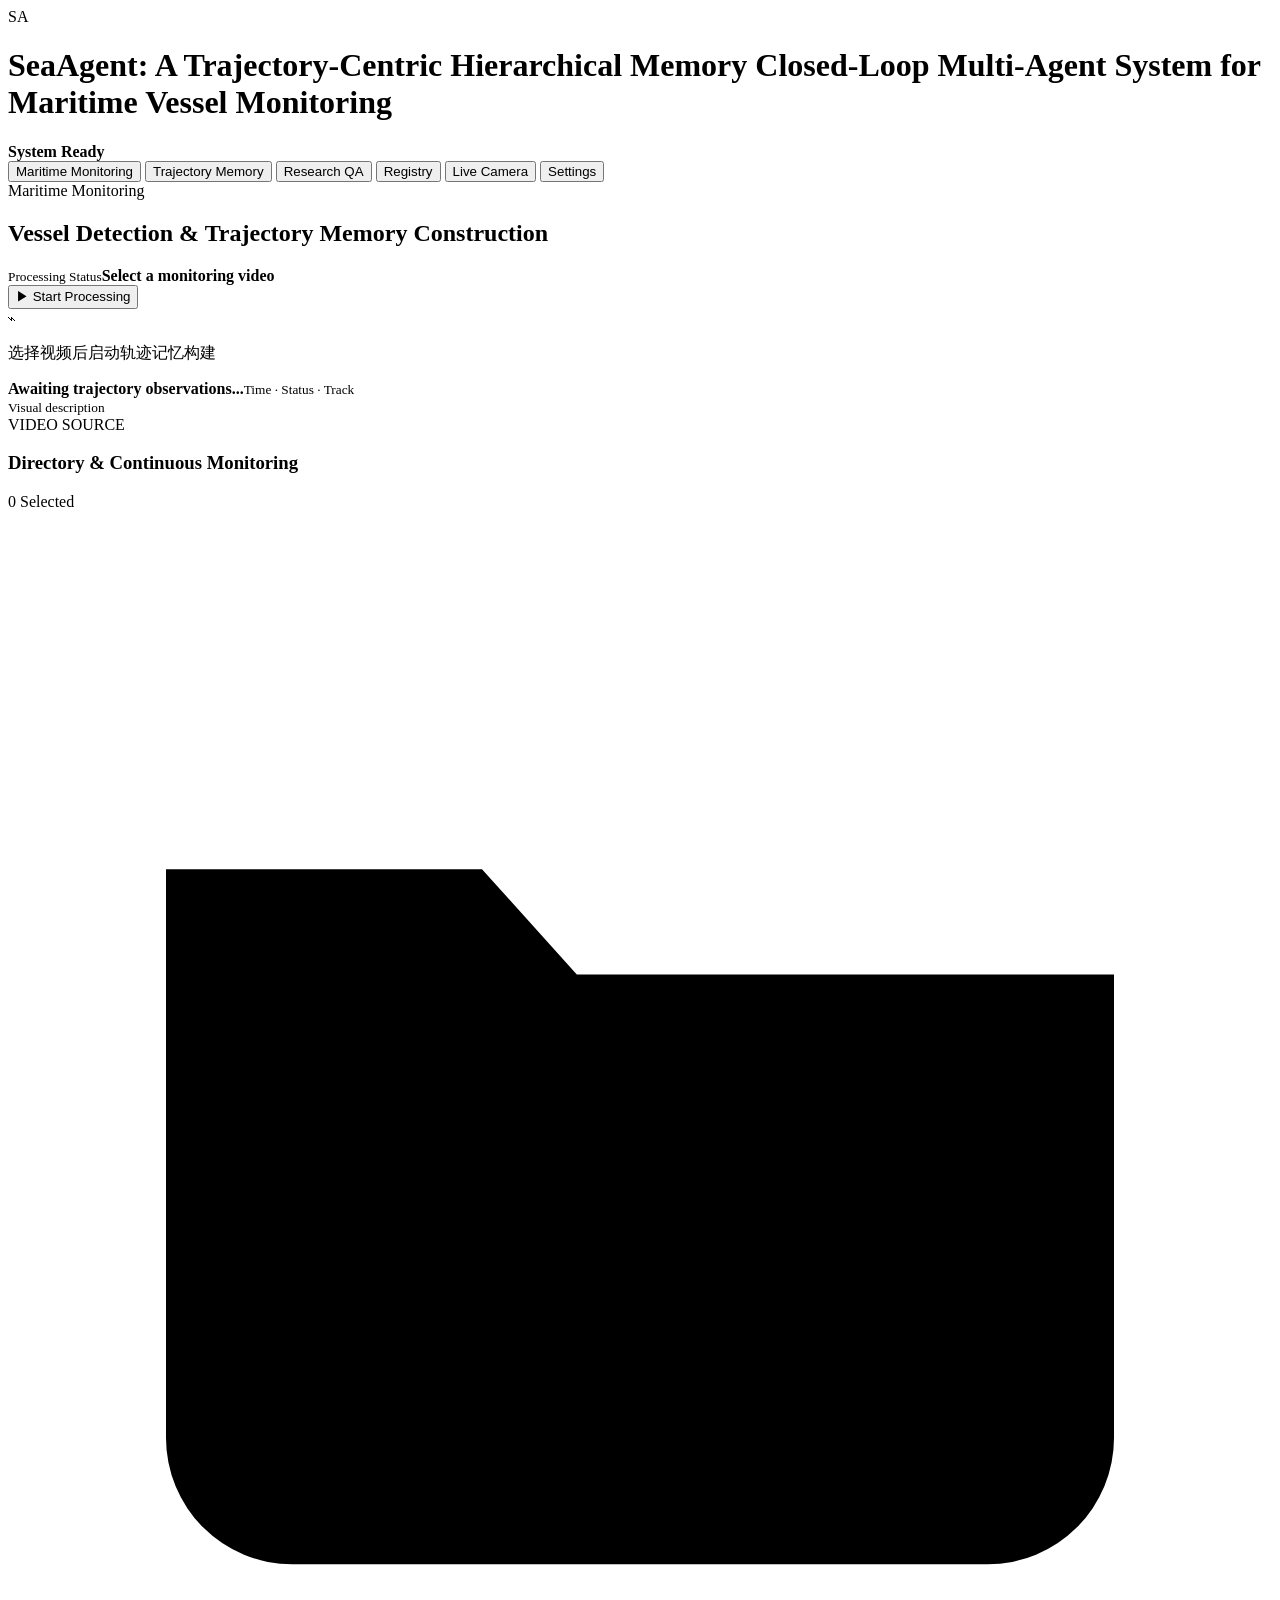
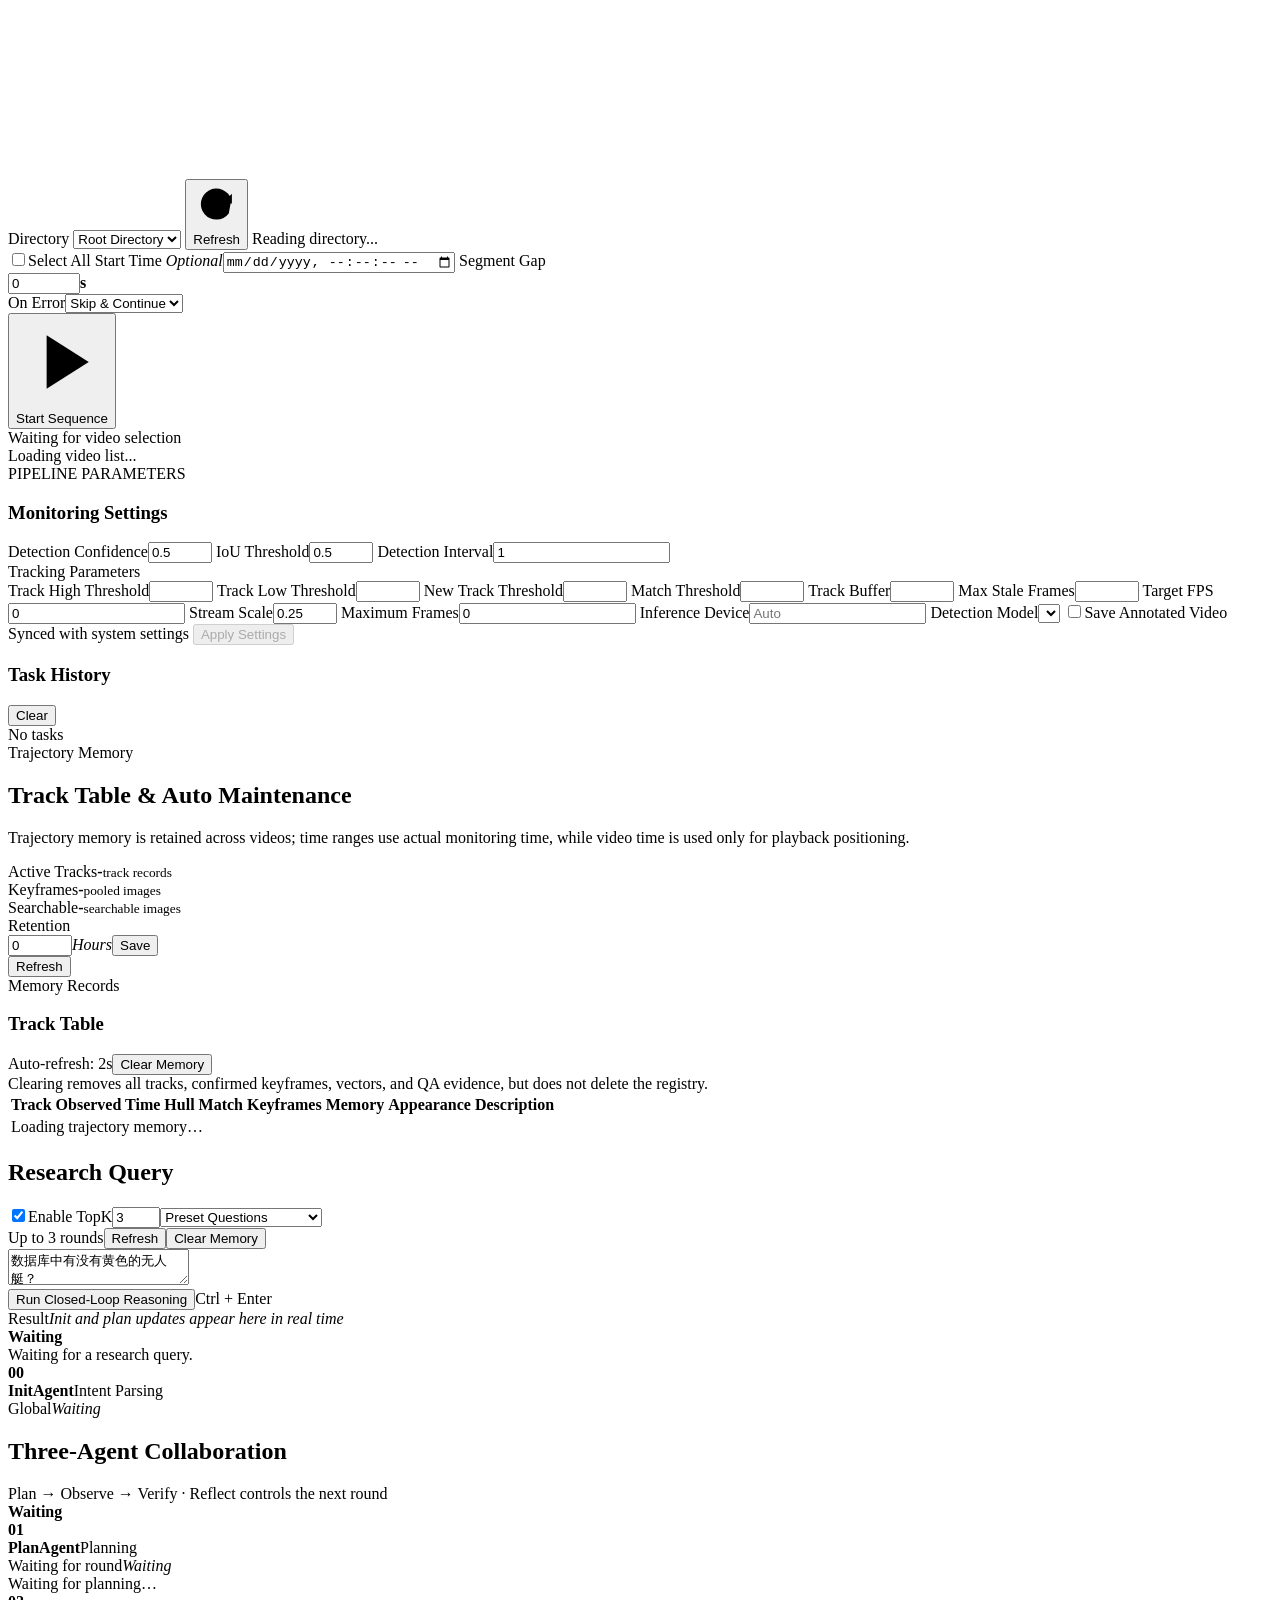
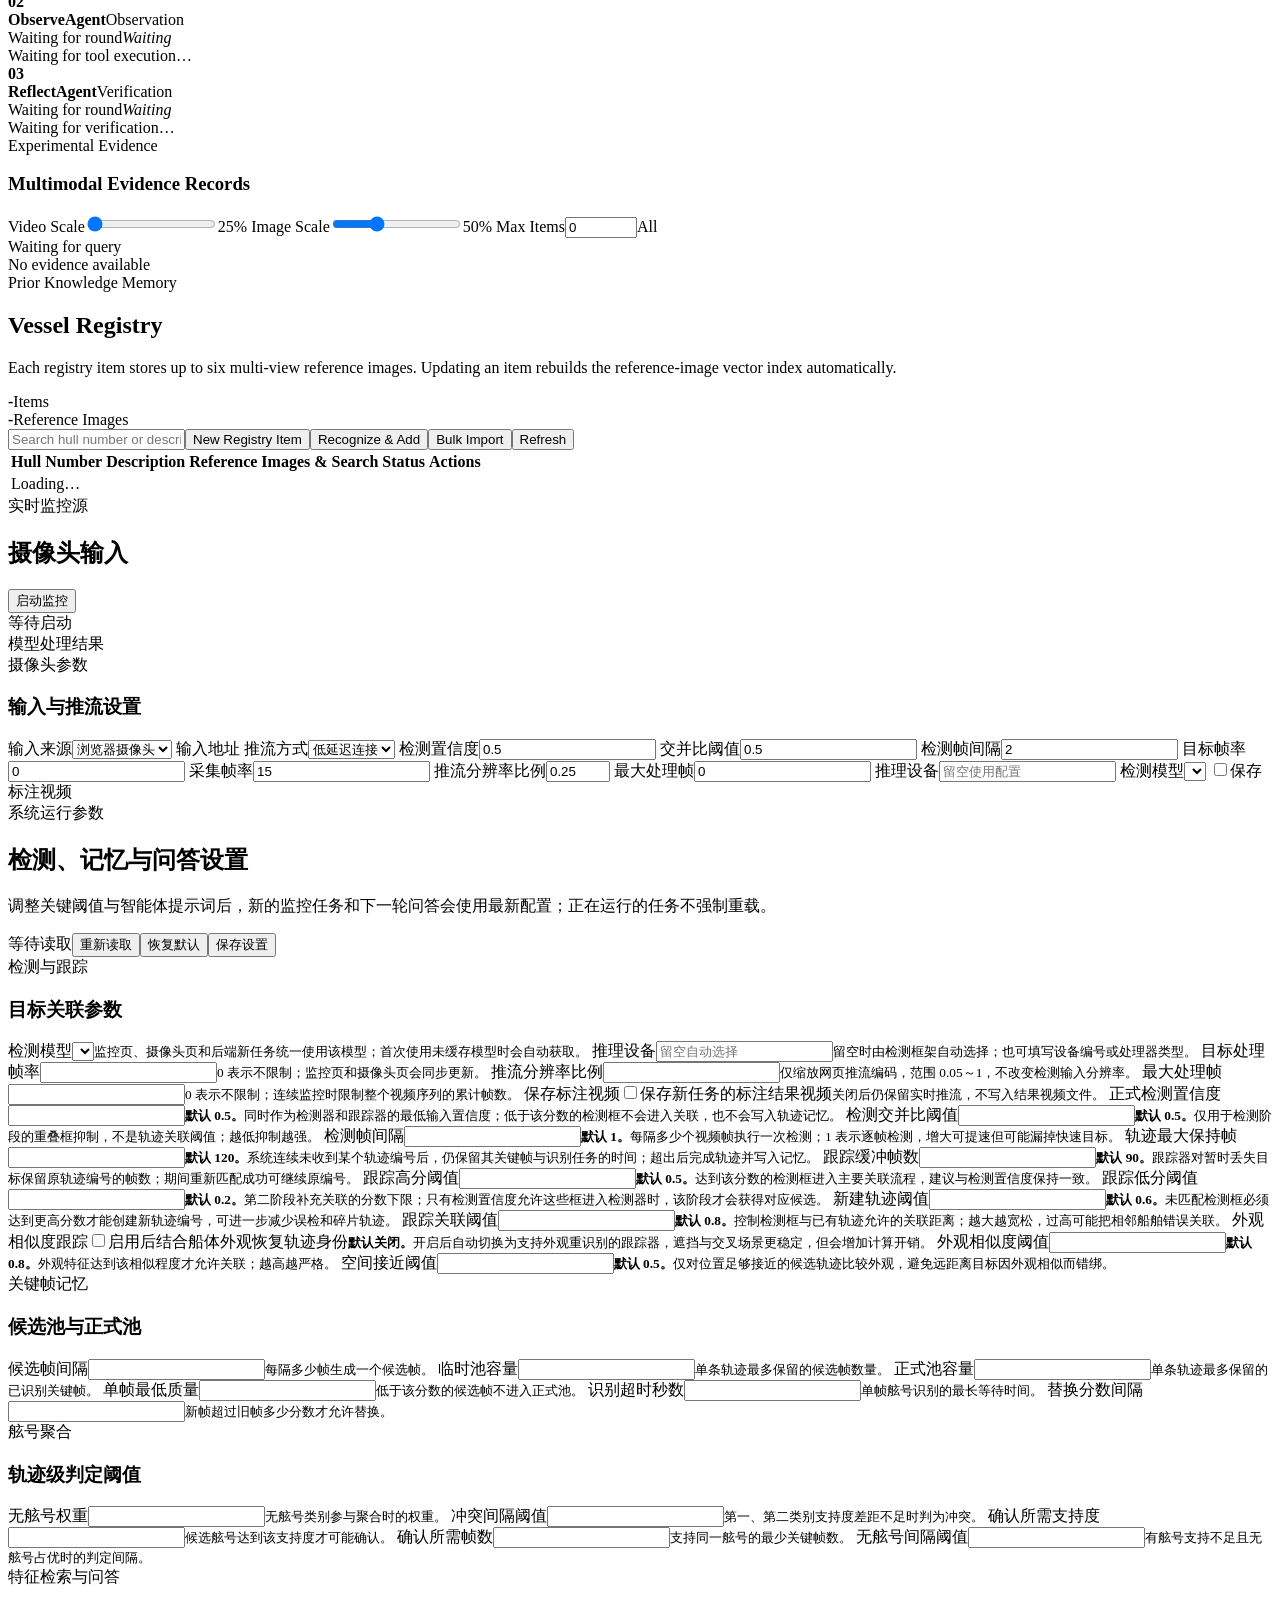
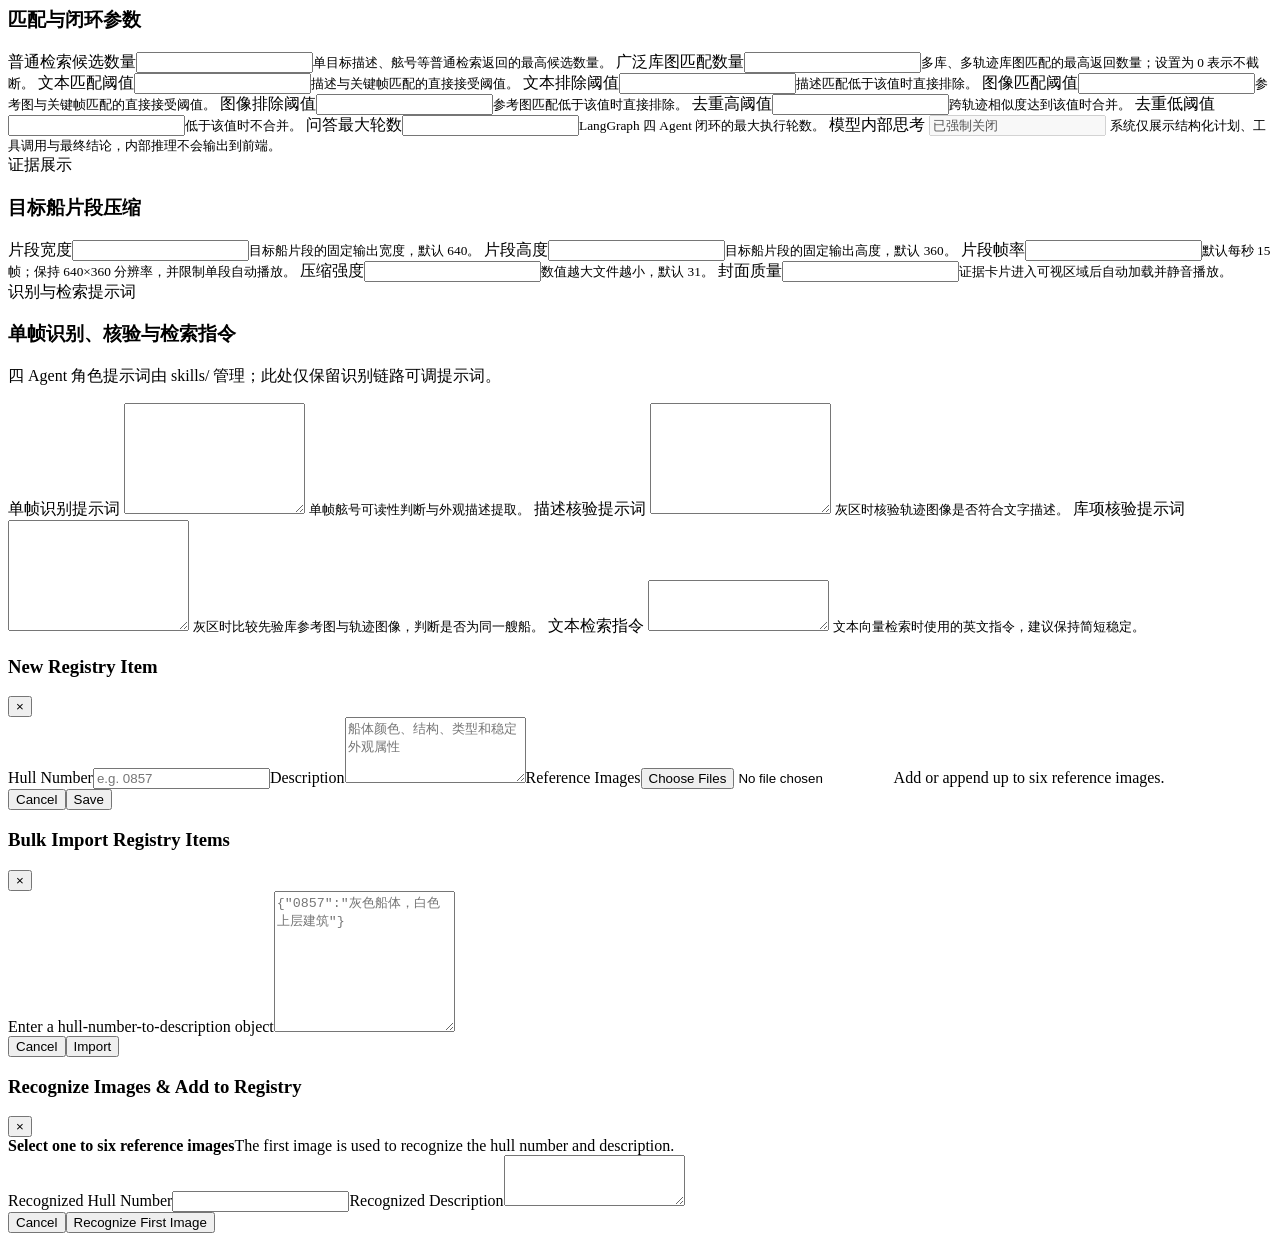
==== web/templates/index.html @ c43802dc "chore: 清除旧版本残留（第二批：前端旧字段与已删后端概念） web/static/js/agent.js - 删 planStepId 读取（后端早已不再产出该字段，恒为空，实际一直靠工具名匹配" ====
<!DOCTYPE html>
<html lang="zh-CN">
<head>
<meta charset="UTF-8">
<meta name="viewport" content="width=device-width,initial-scale=1.0">
<title>SeaAgent: A Trajectory-Centric Hierarchical Memory Closed-Loop Multi-Agent System for Maritime Vessel Monitoring</title>
<link rel="stylesheet" href="/static/css/style.css?v=29">
<link rel="stylesheet" href="/static/css/academic.css?v=36">
</head>
<body class="academic-theme">
<header class="app-header">
  <div class="brand-mark" aria-hidden="true"><span>SA</span></div>
  <div class="header-copy"><h1>SeaAgent: A Trajectory-Centric Hierarchical Memory Closed-Loop Multi-Agent System for Maritime Vessel Monitoring</h1></div>
  <div class="system-badge"><span></span><strong>System Ready</strong></div>
</header>
<nav class="tab-nav" aria-label="System navigation">
  <button class="tab-btn active" data-tab="monitoring" onclick="switchTab('monitoring')">Maritime Monitoring</button>
  <button class="tab-btn" data-tab="memory" onclick="switchTab('memory')">Trajectory Memory</button>
  <button class="tab-btn" data-tab="agent-qa" onclick="switchTab('agent-qa')">Research QA</button>
  <button class="tab-btn" data-tab="database" onclick="switchTab('database')">Registry</button>
  <button class="tab-btn" data-tab="camera-demo" onclick="switchTab('camera-demo')">Live Camera</button>
  <button class="tab-btn" data-tab="settings" onclick="switchTab('settings')">Settings</button>
</nav>
<main class="page-shell">
<section class="tab-content active" id="tab-monitoring">
  <div class="monitor-workspace">
    <div class="monitor-column">
      <section class="panel monitor-panel" id="pipelineControl">
        <div class="monitor-control-bar">
          <div class="monitor-control-title"><span class="eyebrow">Maritime Monitoring</span><h2>Vessel Detection &amp; Trajectory Memory Construction</h2></div>
          <div class="status-line monitor-processing-status" id="pipelineStatus"><span class="status-dot idle"></span><div><small>Processing Status</small><strong id="pipelineStatusText">Select a monitoring video</strong></div></div>
          <div class="panel-actions monitor-control-actions">
            <button class="btn primary" id="btnStartPipeline" onclick="startVideoPipeline()">▶ Start Processing</button>
            <button class="btn danger" id="btnStopPipeline" onclick="stopVideoPipeline()" style="display:none">■ Stop Processing</button>
          </div>
        </div>
        <div class="result-area">
          <div id="resultPlaceholder" class="video-placeholder"><div class="radar-icon">⌁</div><p>选择视频后启动轨迹记忆构建</p></div>
          <aside class="active-track-monitor" id="activeTrackMonitor" aria-label="实时轨迹字幕流">
            <div id="activeTrackMonitorRows" class="active-track-monitor-rows" role="log" aria-live="polite" aria-relevant="additions text"><div class="active-track-monitor-empty"><strong>Awaiting trajectory observations...</strong><small>Time · Status · Track<br>Visual description</small></div></div>
          </aside>
        </div>
        <div class="pipeline-log-box" id="pipelineLogBox" style="display:none">
          <div class="pool-status-grid">
            <section class="pool-status-panel candidate-pool-panel">
              <div class="log-head"><div><strong>Candidate Pool</strong><span>Temporary observations</span></div><em>Up to 40 rows</em></div>
              <div class="pool-table-head"><span>Track ID</span><span>Hull Number</span><span>Description</span></div>
              <div id="candidatePoolRows" class="pool-table-body"><div class="pool-empty">Waiting for candidate frames</div></div>
            </section>
            <section class="pool-status-panel keyframe-pool-panel">
              <div class="log-head"><div><strong>Keyframe Pool</strong><span>Confirmed memory frames</span></div><em>Up to 40 rows</em></div>
              <div class="pool-table-head"><span>Track ID</span><span>Hull Number</span><span>Description</span></div>
              <div id="keyframePoolRows" class="pool-table-body"><div class="pool-empty">Waiting for confirmed keyframes</div></div>
            </section>
          </div>
        </div>
      </section>
      <div class="control-grid">
        <section class="panel compact-panel video-source-panel">
          <div class="panel-head source-panel-head">
            <div><span class="eyebrow">VIDEO SOURCE</span><h3>Directory &amp; Continuous Monitoring</h3></div>
            <span id="continuousSelectedCount" class="source-selection-count">0 Selected</span>
          </div>
          <div class="video-source-console">
            <div class="source-directory-row">
              <span class="source-icon" aria-hidden="true"><svg viewBox="0 0 24 24"><path d="M3 6.8h6l1.8 2H21v8.8A2.4 2.4 0 0 1 18.6 20H5.4A2.4 2.4 0 0 1 3 17.6V6.8Z"/><path d="M3 9h18"/></svg></span>
              <label class="video-directory-picker"><span>Directory</span>
                <select id="videoDirectorySelect" onchange="changeVideoDirectory(this.value)"><option value="">Root Directory</option></select>
              </label>
              <button class="icon-text-button" type="button" onclick="loadVideoList()" title="Refresh video directory">
                <svg viewBox="0 0 24 24" aria-hidden="true"><path d="M20 6v5h-5"/><path d="M18.4 16.2A8 8 0 1 1 19.7 9"/></svg><span>Refresh</span>
              </button>
              <span id="videoDirectorySummary" class="video-directory-summary">Reading directory...</span>
            </div>
            <div class="continuous-monitor-toolbar">
              <label class="continuous-select-all"><input id="continuousSelectAll" type="checkbox" onchange="toggleAllContinuousVideos(this.checked)"><span>Select All</span></label>
              <label class="source-control-field"><span>Start Time <em>Optional</em></span><input id="continuousStartTime" type="datetime-local" step="1"></label>
              <label class="source-control-field compact"><span>Segment Gap</span><div class="field-with-unit"><input id="continuousGapSeconds" type="number" value="0" min="0" max="86400" step="1"><b>s</b></div></label>
              <label class="source-control-field"><span>On Error</span><select id="continuousFailurePolicy"><option value="skip">Skip &amp; Continue</option><option value="stop">Stop Sequence</option></select></label>
              <div class="continuous-monitor-actions">
                <button class="btn secondary sequence-action-button" id="btnStartContinuous" onclick="startContinuousMonitoring()"><svg viewBox="0 0 24 24" aria-hidden="true"><path d="m8 5 11 7-11 7V5Z"/></svg><span>Start Sequence</span></button>
                <button class="btn danger sequence-action-button" id="btnStopContinuous" onclick="stopContinuousMonitoring()" style="display:none"><svg viewBox="0 0 24 24" aria-hidden="true"><rect x="6" y="6" width="12" height="12" rx="1"/></svg><span>Stop Sequence</span></button>
              </div>
            </div>
            <div class="continuous-monitor-status"><span class="status-pulse" aria-hidden="true"></span><span id="continuousProgress">Waiting for video selection</span></div>
          </div>
          <div class="video-list" id="videoList"><div class="empty-msg">Loading video list...</div></div>
        </section>
        <section class="panel compact-panel monitoring-settings-panel">
          <div class="panel-head"><div><span class="eyebrow">PIPELINE PARAMETERS</span><h3>Monitoring Settings</h3></div></div>
          <div class="param-grid monitoring-param-grid">
            <label title="Minimum confidence passed to both detection and tracking"><span>Detection Confidence</span><input id="optConf" type="number" value="0.5" min="0.01" max="1" step="0.01"></label>
            <label title="Overlap threshold used by detection-stage suppression"><span>IoU Threshold</span><input id="optIou" type="number" value="0.5" min="0.01" max="1" step="0.01"></label>
            <label title="Run detection once every N processed frames"><span>Detection Interval</span><input id="optDetectEvery" type="number" value="1" min="1"></label>
            <div class="monitoring-param-divider"><span>Tracking Parameters</span><i></i></div>
            <label title="Threshold for the first association stage"><span>Track High Threshold</span><input id="optTrackHigh" type="number" min="0" max="1" step="0.05"></label>
            <label title="Lower bound for the second association stage"><span>Track Low Threshold</span><input id="optTrackLow" type="number" min="0" max="1" step="0.05"></label>
            <label title="Minimum confidence required to create a new track"><span>New Track Threshold</span><input id="optNewTrack" type="number" min="0" max="1" step="0.05"></label>
            <label title="Maximum distance allowed when matching a detection to an existing track"><span>Match Threshold</span><input id="optMatchThresh" type="number" min="0.01" max="1" step="0.01"></label>
            <label title="Frames for which the tracker keeps a lost track alive"><span>Track Buffer</span><input id="optTrackBuffer" type="number" min="1" max="1000" step="1"></label>
            <label title="Frames before a missing track is finalized in memory"><span>Max Stale Frames</span><input id="optMaxStale" type="number" min="1" max="1000" step="1"></label>
            <label><span>Target FPS</span><input id="optTargetFps" type="number" value="0" min="0"></label>
            <label title="Only scales the encoded stream; detection keeps the original input"><span>Stream Scale</span><input id="optPipeScale" type="number" value="0.25" min="0.05" max="1" step="0.05"></label>
            <label><span>Maximum Frames</span><input id="optMaxFrames" type="number" value="0" min="0"></label>
            <label><span>Inference Device</span><input id="optDevice" type="text" placeholder="Auto"></label>
            <label><span>Detection Model</span><select id="optYoloModel" size="1" aria-label="Detection model"></select></label>
            <label class="check-line monitoring-save-toggle"><input id="optSaveVideo" type="checkbox"><span>Save Annotated Video</span></label>
          </div>
          <div class="monitor-settings-footer">
            <span id="monitoringSettingsStatus" class="monitor-settings-status"><i></i>Synced with system settings</span>
            <button class="btn primary apply-monitor-settings" id="applyMonitoringSettingsButton" onclick="saveMonitoringSettings()" disabled>Apply Settings</button>
          </div>
          <div class="history-head"><h3>Task History</h3><button class="text-btn" onclick="clearTaskHistory()">Clear</button></div>
          <div class="task-history" id="taskHistory"><div class="empty-msg">No tasks</div></div>
        </section>
      </div>
    </div>
  </div>
</section>
<section class="tab-content" id="tab-memory">
  <div class="memory-workspace">
    <header class="memory-command-bar">
      <div class="memory-command-title">
        <span class="eyebrow">Trajectory Memory</span>
        <h2>Track Table &amp; Auto Maintenance</h2>
      </div>
      <p class="memory-command-note" title="Trajectory memory is retained across videos; time ranges use actual monitoring time, while video time is used only for playback positioning.">Trajectory memory is retained across videos; time ranges use actual monitoring time, while video time is used only for playback positioning.</p>
      <div class="memory-inline-stats" aria-label="Trajectory memory summary">
        <article class="memory-stat-card"><span>Active Tracks</span><strong id="memoryTrackCount">-</strong><small>track records</small></article>
        <article class="memory-stat-card"><span>Keyframes</span><strong id="memoryKeyframeCount">-</strong><small>pooled images</small></article>
        <article class="memory-stat-card"><span>Searchable</span><strong id="memoryEmbeddedCount">-</strong><small>searchable images</small></article>
      </div>
      <section class="memory-retention-control" title="Tracks are removed after the configured idle period; enter 0 to retain them indefinitely.">
        <span>Retention</span>
        <div class="memory-setting-row"><label><input id="memoryRetentionHours" type="number" value="0" min="0" max="24" step="0.1" aria-label="Memory retention hours"><em>Hours</em></label><button class="btn primary btn-sm" onclick="saveMemorySettings()">Save</button></div>
      </section>
      <button class="btn ghost btn-sm memory-refresh-button" onclick="loadTrackMemory()">Refresh</button>
    </header>
    <section class="panel memory-table-panel">
      <div class="panel-head memory-table-head">
        <div class="memory-table-title"><span class="eyebrow">Memory Records</span><h3>Track Table</h3></div>
        <div class="memory-table-actions"><span id="memoryRefreshState">Auto-refresh: 2s</span><button class="btn danger btn-sm" onclick="clearAllMemory()">Clear Memory</button></div>
      </div>
      <div class="memory-warning">Clearing removes all tracks, confirmed keyframes, vectors, and QA evidence, but does not delete the registry.</div>
      <div class="table-wrap memory-table-wrap">
        <table class="memory-table">
          <colgroup><col class="memory-col-track"><col class="memory-col-time"><col class="memory-col-hull"><col class="memory-col-match"><col class="memory-col-frames"><col class="memory-col-state"><col class="memory-col-description"></colgroup>
          <thead><tr><th>Track</th><th>Observed Time</th><th>Hull</th><th>Match</th><th>Keyframes</th><th>Memory</th><th>Appearance Description</th></tr></thead>
          <tbody id="trackMemoryTable"><tr><td colspan="7" class="empty-msg">Loading trajectory memory…</td></tr></tbody>
        </table>
      </div>
    </section>
  </div>
</section>
<section class="tab-content" id="tab-agent-qa">
  <div class="agent-workspace">
    <div class="agent-query-grid">
      <section class="panel agent-query-panel">
        <div class="panel-head agent-query-head">
          <div class="agent-query-mainline"><h2>Research Query</h2><label class="agent-topk-control"><input id="agentTopKEnabled" type="checkbox" checked><span>Enable TopK</span><input id="agentTopKValue" type="number" min="1" max="20" value="3" aria-label="TopK result limit"></label><select class="agent-preset-select" aria-label="Preset questions" onchange="if(this.value){useQuestion(this.value);this.selectedIndex=0;}"><option value="">Preset Questions</option><option value="舷号 0857 有没有在视频中出现？">Hull Number Query</option><option value="数据库中有没有黄色的无人艇？">Registry Query</option><option value="找一下15:30到15:40有哪些未在库船出现在视野中？">Out-of-Registry Vessels</option><option value="查找一下15:30到15:40有哪些在库船出现？">In-Registry Vessels</option><option value="从15:30到15:40一共出现多少艘船？">Vessel Count</option><option value="监控中什么时间出现过一艘黄色无人艇？">Appearance Query</option></select></div>
          <div class="panel-actions agent-query-actions"><span class="round-limit" id="agentRoundLimit">Up to 3 rounds</span><button class="btn ghost btn-sm" id="agentMemoryRefreshButton" onclick="loadAgentMemorySummary(true)">Refresh</button><button class="btn danger btn-sm" id="agentMemoryClearButton" onclick="clearAgentMemory()">Clear Memory</button></div>
        </div>
        <div class="question-box agent-question-box">
          <textarea id="agentQuestion" rows="2" placeholder="例如：数据库中有没有黄色的无人艇？">数据库中有没有黄色的无人艇？</textarea>
          <div class="question-actions agent-question-submit"><button class="btn primary" id="btnAskAgent" onclick="askAgent()">Run Closed-Loop Reasoning</button><span>Ctrl + Enter</span></div>
        </div>

        <section id="agentResultPanel" class="agent-response-panel agent-result-panel" data-state="idle">
          <div class="agent-result-head"><div><span>Result</span><em id="agentResultHint">Init and plan updates appear here in real time</em></div><b id="agentIntentState">Waiting</b></div>
          <div id="agentProcessView" class="agent-process-view agent-result-process" data-conversation-scroll>
            <div id="agentResultTimeline" class="agent-result-timeline" role="log" aria-live="polite" aria-relevant="additions text">
              <div class="agent-result-empty">Waiting for a research query.</div>
            </div>
            <div class="agent-result-legacy" aria-hidden="true">
              <article id="agentIntentResult" class="agent-thought-card intent intent-result-card" data-role="intent" data-round="0"><div class="agent-thought-head"><div class="agent-stage"><b>00</b><div><strong>InitAgent</strong><span>Intent Parsing</span></div></div><div class="agent-card-state"><span class="agent-card-round">Global</span><em>Waiting</em></div></div><div class="agent-stream-text"></div><div class="agent-thought-tags"></div></article>
              <span id="agentInitSummary"></span><span id="agentPlanRound"></span><span id="agentPlanMeter"></span><span id="agentPlanProgress"></span><span id="agentPlanDecision"></span>
            </div>
          </div>
          <div id="agentFinalView" class="agent-final-view agent-result-final" hidden>
            <details id="agentToolDisclosure" class="agent-result-disclosure agent-tool-disclosure">
              <summary><span class="agent-result-index" aria-hidden="true">◇</span><strong>Tools</strong><em id="agentToolSummary">Waiting for completion</em><b aria-hidden="true"></b></summary>
              <div id="agentResultTools" class="agent-result-tool-body"><div class="agent-result-empty">Tool records will appear here after execution.</div></div>
            </details>
            <div id="agentAnswer" class="agent-answer empty-state">The final result will appear here after reasoning.</div>
          </div>
        </section>
      </section>

      <section class="panel agent-thinking-panel">
        <div class="panel-head agent-collab-head">
          <div class="agent-collab-title"><h2>Three-Agent Collaboration</h2><span id="agentPlanMode">Plan → Observe → Verify · Reflect controls the next round</span></div>
          <div class="thinking-state"><span id="agentThinkingDot"></span><strong id="agentThinkingState">Waiting</strong></div>
        </div>
        <div id="agentThoughtStream" class="thought-stream fixed-agent-stream" aria-live="polite">
          <div class="agent-fixed-stack">
            <article class="agent-thought-card planner" data-role="planner" data-round="0">
              <div class="agent-thought-head"><div class="agent-stage"><b>01</b><div><strong>PlanAgent</strong><span>Planning</span></div></div><div class="agent-card-state"><span class="agent-card-round">Waiting for round</span><em>Waiting</em></div></div>
              <div class="agent-stream-text"><span class="agent-stream-placeholder">Waiting for planning…</span></div>
              <div class="agent-thought-tags"></div>
            </article>
            <article class="agent-thought-card observer" data-role="observer" data-round="0">
              <div class="agent-thought-head"><div class="agent-stage"><b>02</b><div><strong>ObserveAgent</strong><span>Observation</span></div></div><div class="agent-card-state"><span class="agent-card-round">Waiting for round</span><em>Waiting</em></div></div>
              <div class="agent-stream-text"><span class="agent-stream-placeholder">Waiting for tool execution…</span></div>
              <div class="agent-thought-tags"></div>
            </article>
            <article class="agent-thought-card reflector" data-role="reflector" data-round="0">
              <div class="agent-thought-head"><div class="agent-stage"><b>03</b><div><strong>ReflectAgent</strong><span>Verification</span></div></div><div class="agent-card-state"><span class="agent-card-round">Waiting for round</span><em>Waiting</em></div></div>
              <div class="agent-stream-text"><span class="agent-stream-placeholder">Waiting for verification…</span></div>
              <div class="agent-thought-tags"></div>
            </article>
          </div>
        </div>
      </section>
    </div>
    <section class="panel evidence-panel evidence-panel-wide">
      <div class="panel-head evidence-panel-head evidence-toolbar">
        <div class="evidence-toolbar-title"><span class="eyebrow">Experimental Evidence</span><h3>Multimodal Evidence Records</h3></div>
        <div id="evidenceDisplaySettings" class="evidence-display-settings evidence-display-inline">
          <label title="Scale and cache video evidence previews">Video Scale<input id="evidenceVideoScale" type="range" min="0.25" max="1" step="0.05" value="0.25"><output id="evidenceVideoScaleValue">25%</output></label>
          <label title="Scale keyframe and registry reference previews">Image Scale<input id="evidenceImageScale" type="range" min="0.25" max="1" step="0.05" value="0.5"><output id="evidenceImageScaleValue">50%</output></label>
          <label title="Enter 0 to display all results">Max Items<input id="evidenceMaxItems" type="number" min="0" max="10000" step="1" value="0"><output id="evidenceMaxItemsValue">All</output></label>
        </div>
        <span id="evidenceResultCount" class="round-limit evidence-result-count">Waiting for query</span>
      </div>
      <div id="evidenceGallery" class="evidence-track-list"><div class="evidence-track-empty">No evidence available</div></div>
    </section>
  </div>
</section>
<section class="tab-content" id="tab-database">
  <div class="registry-head">
    <div><span class="eyebrow">Prior Knowledge Memory</span><h2>Vessel Registry</h2><p>Each registry item stores up to six multi-view reference images. Updating an item rebuilds the reference-image vector index automatically.</p></div>
    <div class="stats-bar"><div><strong id="totalCount">-</strong><span>Items</span></div><div><strong id="totalImages">-</strong><span>Reference Images</span></div></div>
  </div>
  <section class="panel">
    <div class="registry-toolbar"><input id="searchInput" type="text" placeholder="Search hull number or description"><button class="btn primary" onclick="openAddModal()">New Registry Item</button><button class="btn secondary" onclick="openUploadModal()">Recognize &amp; Add</button><button class="btn ghost" onclick="openBulkModal()">Bulk Import</button><button class="btn ghost" onclick="loadShips()">Refresh</button></div>
    <div class="table-wrap"><table><thead><tr><th>Hull Number</th><th>Description</th><th>Reference Images &amp; Search Status</th><th>Actions</th></tr></thead><tbody id="shipTable"><tr><td colspan="4" class="empty-msg">Loading…</td></tr></tbody></table></div>
  </section>
</section>
<section class="tab-content" id="tab-camera-demo">
  <div class="camera-grid">
    <section class="panel">
      <div class="panel-head"><div><span class="eyebrow">实时监控源</span><h2>摄像头输入</h2></div><div class="panel-actions"><button class="btn primary" id="btnStartCamera" onclick="startCameraPipeline()">启动监控</button><button class="btn danger" id="btnStopCamera" onclick="stopCameraPipeline()" style="display:none">停止</button></div></div>
      <div class="status-line"><span class="status-dot idle"></span><span id="cameraStatusText">等待启动</span></div>
      <div class="camera-preview-row" id="browserCameraPreviewRow" style="display:none"><div class="video-slot"><video id="browserCameraPreview" autoplay muted playsinline style="display:none"></video><div id="browserCameraPreviewPlaceholder" class="video-placeholder">本地摄像头预览</div></div></div>
      <div class="single-stream video-slot"><video id="cameraStream" autoplay muted playsinline style="display:none"></video><div id="cameraStreamPlaceholder" class="video-placeholder">模型处理结果</div><span id="cameraStreamFps" class="fps-badge"></span></div>
    </section>
    <section class="panel compact-panel">
      <div class="panel-head"><div><span class="eyebrow">摄像头参数</span><h3>输入与推流设置</h3></div></div>
      <div class="param-grid">
        <label>输入来源<select id="cameraSource" onchange="onCameraSourceChange()"><option value="browser">浏览器摄像头</option><option value="0">服务器摄像头</option><option value="rtsp">网络视频流</option><option value="custom">自定义地址</option></select></label>
        <label>输入地址<input id="cameraUrl" type="text" placeholder="输入视频地址" style="display:none"></label>
        <label id="camStreamModeRow">推流方式<select id="camStreamMode"><option value="webrtc">低延迟连接</option><option value="h264">压缩视频流</option><option value="mjpeg">逐帧图像流</option></select></label>
        <span id="camStreamModeHint" class="hint" style="display:none">服务器输入统一使用压缩视频流。</span>
        <label>检测置信度<input id="camConf" type="number" value="0.5" step="0.05"></label>
        <label>交并比阈值<input id="camIou" type="number" value="0.5" step="0.05"></label>
        <label>检测帧间隔<input id="camDetectEvery" type="number" value="2" min="1"></label>
        <label>目标帧率<input id="camTargetFps" type="number" value="0" min="0"></label>
        <label>采集帧率<input id="camCaptureFps" type="number" value="15" min="1"></label>
        <label title="仅降低推流编码分辨率，不缩小网页预览区域">推流分辨率比例<input id="camPipeScale" type="number" value="0.25" min="0.05" max="1" step="0.05"></label>
        <label>最大处理帧<input id="camMaxFrames" type="number" value="0" min="0"></label>
        <label>推理设备<input id="camDevice" type="text" placeholder="留空使用配置"></label>
        <label>检测模型<select id="camYoloModel" size="1"></select></label>
        <label class="check-line"><input id="camOptSaveVideo" type="checkbox">保存标注视频</label>
      </div>
    </section>
  </div>
</section>
<section class="tab-content" id="tab-settings">
  <div class="settings-workspace">
    <div class="settings-page-head">
      <div><span class="eyebrow">系统运行参数</span><h2>检测、记忆与问答设置</h2><p>调整关键阈值与智能体提示词后，新的监控任务和下一轮问答会使用最新配置；正在运行的任务不强制重载。</p></div>
      <div class="panel-actions"><span class="settings-status" id="settingsStatus">等待读取</span><button class="btn ghost" onclick="loadSystemSettings(true)">重新读取</button><button class="btn ghost" onclick="resetSystemSettings()">恢复默认</button><button class="btn primary" id="saveSettingsButton" onclick="saveSystemSettings()">保存设置</button></div>
    </div>
    <div class="settings-grid">
      <section class="panel settings-card settings-card-wide tracking-settings-card">
        <div class="panel-head"><div><span class="eyebrow">检测与跟踪</span><h3>目标关联参数</h3></div></div>
        <div class="settings-fields tracking-settings-fields">
          <label><span class="setting-name">检测模型</span><select data-setting="yolo.model"></select><small>监控页、摄像头页和后端新任务统一使用该模型；首次使用未缓存模型时会自动获取。</small></label>
          <label><span class="setting-name">推理设备</span><input data-setting="yolo.device" type="text" placeholder="留空自动选择"><small>留空时由检测框架自动选择；也可填写设备编号或处理器类型。</small></label>
          <label><span class="setting-name">目标处理帧率</span><input data-setting="pipeline.target_fps" type="number"><small>0 表示不限制；监控页和摄像头页会同步更新。</small></label>
          <label><span class="setting-name">推流分辨率比例</span><input data-setting="pipeline.pipe_scale" type="number"><small>仅缩放网页推流编码，范围 0.05～1，不改变检测输入分辨率。</small></label>
          <label><span class="setting-name">最大处理帧</span><input data-setting="pipeline.max_frames" type="number"><small>0 表示不限制；连续监控时限制整个视频序列的累计帧数。</small></label>
          <label class="settings-toggle-field"><span class="setting-name">保存标注视频</span><span class="setting-switch"><input data-setting="pipeline.save_output_video" type="checkbox"><span>保存新任务的标注结果视频</span></span><small>关闭后仍保留实时推流，不写入结果视频文件。</small></label>
          <label><span class="setting-name">正式检测置信度</span><input data-setting="yolo.confidence" type="number"><small><strong>默认 0.5。</strong>同时作为检测器和跟踪器的最低输入置信度；低于该分数的检测框不会进入关联，也不会写入轨迹记忆。</small></label>
          <label><span class="setting-name">检测交并比阈值</span><input data-setting="yolo.iou" type="number"><small><strong>默认 0.5。</strong>仅用于检测阶段的重叠框抑制，不是轨迹关联阈值；越低抑制越强。</small></label>
          <label><span class="setting-name">检测帧间隔</span><input data-setting="yolo.detect_every_n_frames" type="number"><small><strong>默认 1。</strong>每隔多少个视频帧执行一次检测；1 表示逐帧检测，增大可提速但可能漏掉快速目标。</small></label>
          <label><span class="setting-name">轨迹最大保持帧</span><input data-setting="pipeline.max_stale_frames" type="number"><small><strong>默认 120。</strong>系统连续未收到某个轨迹编号后，仍保留其关键帧与识别任务的时间；超出后完成轨迹并写入记忆。</small></label>
          <label><span class="setting-name">跟踪缓冲帧数</span><input data-setting="yolo.tracker_params.track_buffer" type="number"><small><strong>默认 90。</strong>跟踪器对暂时丢失目标保留原轨迹编号的帧数；期间重新匹配成功可继续原编号。</small></label>
          <label><span class="setting-name">跟踪高分阈值</span><input data-setting="yolo.tracker_params.track_high_thresh" type="number"><small><strong>默认 0.5。</strong>达到该分数的检测框进入主要关联流程，建议与检测置信度保持一致。</small></label>
          <label><span class="setting-name">跟踪低分阈值</span><input data-setting="yolo.tracker_params.track_low_thresh" type="number"><small><strong>默认 0.2。</strong>第二阶段补充关联的分数下限；只有检测置信度允许这些框进入检测器时，该阶段才会获得对应候选。</small></label>
          <label><span class="setting-name">新建轨迹阈值</span><input data-setting="yolo.tracker_params.new_track_thresh" type="number"><small><strong>默认 0.6。</strong>未匹配检测框必须达到更高分数才能创建新轨迹编号，可进一步减少误检和碎片轨迹。</small></label>
          <label><span class="setting-name">跟踪关联阈值</span><input data-setting="yolo.tracker_params.match_thresh" type="number"><small><strong>默认 0.8。</strong>控制检测框与已有轨迹允许的关联距离；越大越宽松，过高可能把相邻船舶错误关联。</small></label>
          <label class="settings-toggle-field"><span class="setting-name">外观相似度跟踪</span><span class="setting-switch"><input data-setting="yolo.appearance_tracking.enabled" data-appearance-toggle type="checkbox"><span>启用后结合船体外观恢复轨迹身份</span></span><small><strong>默认关闭。</strong>开启后自动切换为支持外观重识别的跟踪器，遮挡与交叉场景更稳定，但会增加计算开销。</small></label>
          <label data-appearance-dependent><span class="setting-name">外观相似度阈值</span><input data-setting="yolo.appearance_tracking.appearance_thresh" type="number"><small><strong>默认 0.8。</strong>外观特征达到该相似程度才允许关联；越高越严格。</small></label>
          <label data-appearance-dependent><span class="setting-name">空间接近阈值</span><input data-setting="yolo.appearance_tracking.proximity_thresh" type="number"><small><strong>默认 0.5。</strong>仅对位置足够接近的候选轨迹比较外观，避免远距离目标因外观相似而错绑。</small></label>
        </div>
      </section>
      <section class="panel settings-card">
        <div class="panel-head"><div><span class="eyebrow">关键帧记忆</span><h3>候选池与正式池</h3></div></div>
        <div class="settings-fields">
          <label>候选帧间隔<input data-setting="pipeline.candidate_every_n_frames" type="number"><small>每隔多少帧生成一个候选帧。</small></label>
          <label>临时池容量<input data-setting="pipeline.candidate_pool_size" type="number"><small>单条轨迹最多保留的候选帧数量。</small></label>
          <label>正式池容量<input data-setting="pipeline.keyframe_pool_size" type="number"><small>单条轨迹最多保留的已识别关键帧。</small></label>
          <label>单帧最低质量<input data-setting="pipeline.quality.min_score" type="number"><small>低于该分数的候选帧不进入正式池。</small></label>
          <label>识别超时秒数<input data-setting="pipeline.recognition_timeout_seconds" type="number"><small>单帧舷号识别的最长等待时间。</small></label>
          <label>替换分数间隔<input data-setting="pipeline.retention.replace_margin" type="number"><small>新帧超过旧帧多少分数才允许替换。</small></label>
        </div>
      </section>
      <section class="panel settings-card">
        <div class="panel-head"><div><span class="eyebrow">舷号聚合</span><h3>轨迹级判定阈值</h3></div></div>
        <div class="settings-fields">
          <label>无舷号权重<input data-setting="pipeline.aggregation.null_weight" type="number"><small>无舷号类别参与聚合时的权重。</small></label>
          <label>冲突间隔阈值<input data-setting="pipeline.aggregation.conflict_margin" type="number"><small>第一、第二类别支持度差距不足时判为冲突。</small></label>
          <label>确认所需支持度<input data-setting="pipeline.aggregation.confirmed_support" type="number"><small>候选舷号达到该支持度才可能确认。</small></label>
          <label>确认所需帧数<input data-setting="pipeline.aggregation.confirmed_count" type="number"><small>支持同一舷号的最少关键帧数。</small></label>
          <label>无舷号间隔阈值<input data-setting="pipeline.aggregation.null_margin" type="number"><small>有舷号支持不足且无舷号占优时的判定间隔。</small></label>
        </div>
      </section>
      <section class="panel settings-card">
        <div class="panel-head"><div><span class="eyebrow">特征检索与问答</span><h3>匹配与闭环参数</h3></div></div>
        <div class="settings-fields">
          <label>普通检索候选数量<input data-setting="pipeline.retrieval.top_k" type="number"><small>单目标描述、舷号等普通检索返回的最高候选数量。</small></label>
          <label>广泛库图匹配数量<input data-setting="pipeline.retrieval.broad_match_top_k" type="number"><small>多库、多轨迹库图匹配的最高返回数量；设置为 0 表示不截断。</small></label>
          <label>文本匹配阈值<input data-setting="pipeline.retrieval.text_match" type="number"><small>描述与关键帧匹配的直接接受阈值。</small></label>
          <label>文本排除阈值<input data-setting="pipeline.retrieval.text_exclude" type="number"><small>描述匹配低于该值时直接排除。</small></label>
          <label>图像匹配阈值<input data-setting="pipeline.retrieval.image_match" type="number"><small>参考图与关键帧匹配的直接接受阈值。</small></label>
          <label>图像排除阈值<input data-setting="pipeline.retrieval.image_exclude" type="number"><small>参考图匹配低于该值时直接排除。</small></label>
          <label>去重高阈值<input data-setting="pipeline.retrieval.dedup_high" type="number"><small>跨轨迹相似度达到该值时合并。</small></label>
          <label>去重低阈值<input data-setting="pipeline.retrieval.dedup_low" type="number"><small>低于该值时不合并。</small></label>
          <label>问答最大轮数<input data-setting="pipeline.agent.max_rounds" type="number"><small>LangGraph 四 Agent 闭环的最大执行轮数。</small></label>
          <label class="settings-toggle">模型内部思考
            <input type="text" value="已强制关闭" disabled>
            <small>系统仅展示结构化计划、工具调用与最终结论，内部推理不会输出到前端。</small>
          </label>
        </div>
      </section>

      <section class="panel settings-card">
        <div class="panel-head"><div><span class="eyebrow">证据展示</span><h3>目标船片段压缩</h3></div></div>
        <div class="settings-fields">
          <label>片段宽度<input data-setting="pipeline.evidence.clip_width" type="number"><small>目标船片段的固定输出宽度，默认 640。</small></label>
          <label>片段高度<input data-setting="pipeline.evidence.clip_height" type="number"><small>目标船片段的固定输出高度，默认 360。</small></label>
          <label>片段帧率<input data-setting="pipeline.evidence.clip_fps" type="number"><small>默认每秒 15 帧；保持 640×360 分辨率，并限制单段自动播放。</small></label>
          <label>压缩强度<input data-setting="pipeline.evidence.clip_crf" type="number"><small>数值越大文件越小，默认 31。</small></label>
          <label>封面质量<input data-setting="pipeline.evidence.poster_quality" type="number"><small>证据卡片进入可视区域后自动加载并静音播放。</small></label>
        </div>
      </section>

      <section class="panel settings-card settings-card-wide">
        <div class="panel-head"><div><span class="eyebrow">识别与检索提示词</span><h3>单帧识别、核验与检索指令</h3></div><p class="settings-card-note">四 Agent 角色提示词由 skills/ 管理；此处仅保留识别链路可调提示词。</p></div>
        <div class="settings-prompt-grid">
          <label class="settings-prompt-item">单帧识别提示词
            <textarea data-setting="prompts.single_frame_recognition" rows="7" spellcheck="false"></textarea>
            <small>单帧舷号可读性判断与外观描述提取。</small>
          </label>
          <label class="settings-prompt-item">描述核验提示词
            <textarea data-setting="prompts.verify_description" rows="7" spellcheck="false"></textarea>
            <small>灰区时核验轨迹图像是否符合文字描述。</small>
          </label>
          <label class="settings-prompt-item">库项核验提示词
            <textarea data-setting="prompts.verify_registry" rows="7" spellcheck="false"></textarea>
            <small>灰区时比较先验库参考图与轨迹图像，判断是否为同一艘船。</small>
          </label>
          <label class="settings-prompt-item">文本检索指令
            <textarea data-setting="prompts.text_retrieval_instruction" rows="3" spellcheck="false"></textarea>
            <small>文本向量检索时使用的英文指令，建议保持简短稳定。</small>
          </label>
        </div>
      </section>

    </div>
  </div>
</section>
</main>
<div class="modal-overlay" id="shipModal"><div class="modal wide-modal"><div class="modal-head"><h3 id="modalTitle">New Registry Item</h3><button onclick="closeModal()">×</button></div><label>Hull Number<input id="modalHullNumber" type="text" placeholder="e.g. 0857"></label><label>Description<textarea id="modalDescription" rows="4" placeholder="船体颜色、结构、类型和稳定外观属性"></textarea></label><label>Reference Images<input id="modalReferenceFiles" type="file" accept="image/*" multiple><span class="hint">Add or append up to six reference images.</span></label><div id="modalReferenceList" class="reference-grid"></div><div class="modal-actions"><button class="btn ghost" onclick="closeModal()">Cancel</button><button class="btn primary" id="modalSubmitBtn" onclick="submitShip()">Save</button></div></div></div>
<div class="modal-overlay" id="bulkModal"><div class="modal"><div class="modal-head"><h3>Bulk Import Registry Items</h3><button onclick="closeBulkModal()">×</button></div><label>Enter a hull-number-to-description object<textarea id="bulkInput" rows="9" placeholder='{"0857":"灰色船体，白色上层建筑"}'></textarea></label><div class="modal-actions"><button class="btn ghost" onclick="closeBulkModal()">Cancel</button><button class="btn primary" onclick="submitBulk()">Import</button></div></div></div>
<div class="modal-overlay" id="uploadModal"><div class="modal wide-modal"><div class="modal-head"><h3>Recognize Images &amp; Add to Registry</h3><button onclick="closeUploadModal()">×</button></div><div class="upload-zone" id="uploadZone" onclick="document.getElementById('uploadFileInput').click()"><strong>Select one to six reference images</strong><span>The first image is used to recognize the hull number and description.</span><em id="uploadFilename"></em><input id="uploadFileInput" type="file" accept="image/*" multiple hidden></div><div id="uploadPreviewList" class="reference-grid"></div><div class="recognize-result" id="recognizeResult"><label>Recognized Hull Number<input id="recHullNumber" type="text"></label><label>Recognized Description<textarea id="recDescription" rows="3"></textarea></label><div id="recExistsWarn" class="warning" style="display:none"></div></div><div class="modal-actions"><button class="btn ghost" onclick="closeUploadModal()">Cancel</button><button class="btn secondary" id="btnRecognize" onclick="doRecognize()">Recognize First Image</button><button class="btn primary" id="btnConfirmAdd" onclick="doConfirmAdd()" style="display:none">Confirm Add</button></div></div></div>
<div class="toast" id="toast"></div>
<script src="/static/js/app.js?v=8"></script>
<script src="/static/js/pipeline.js?v=21"></script>
  <script src="/static/js/memory.js?v=8"></script>
<script src="/static/js/agent.js?v=71"></script>
<script src="/static/js/settings.js?v=11"></script>
</body>
</html>
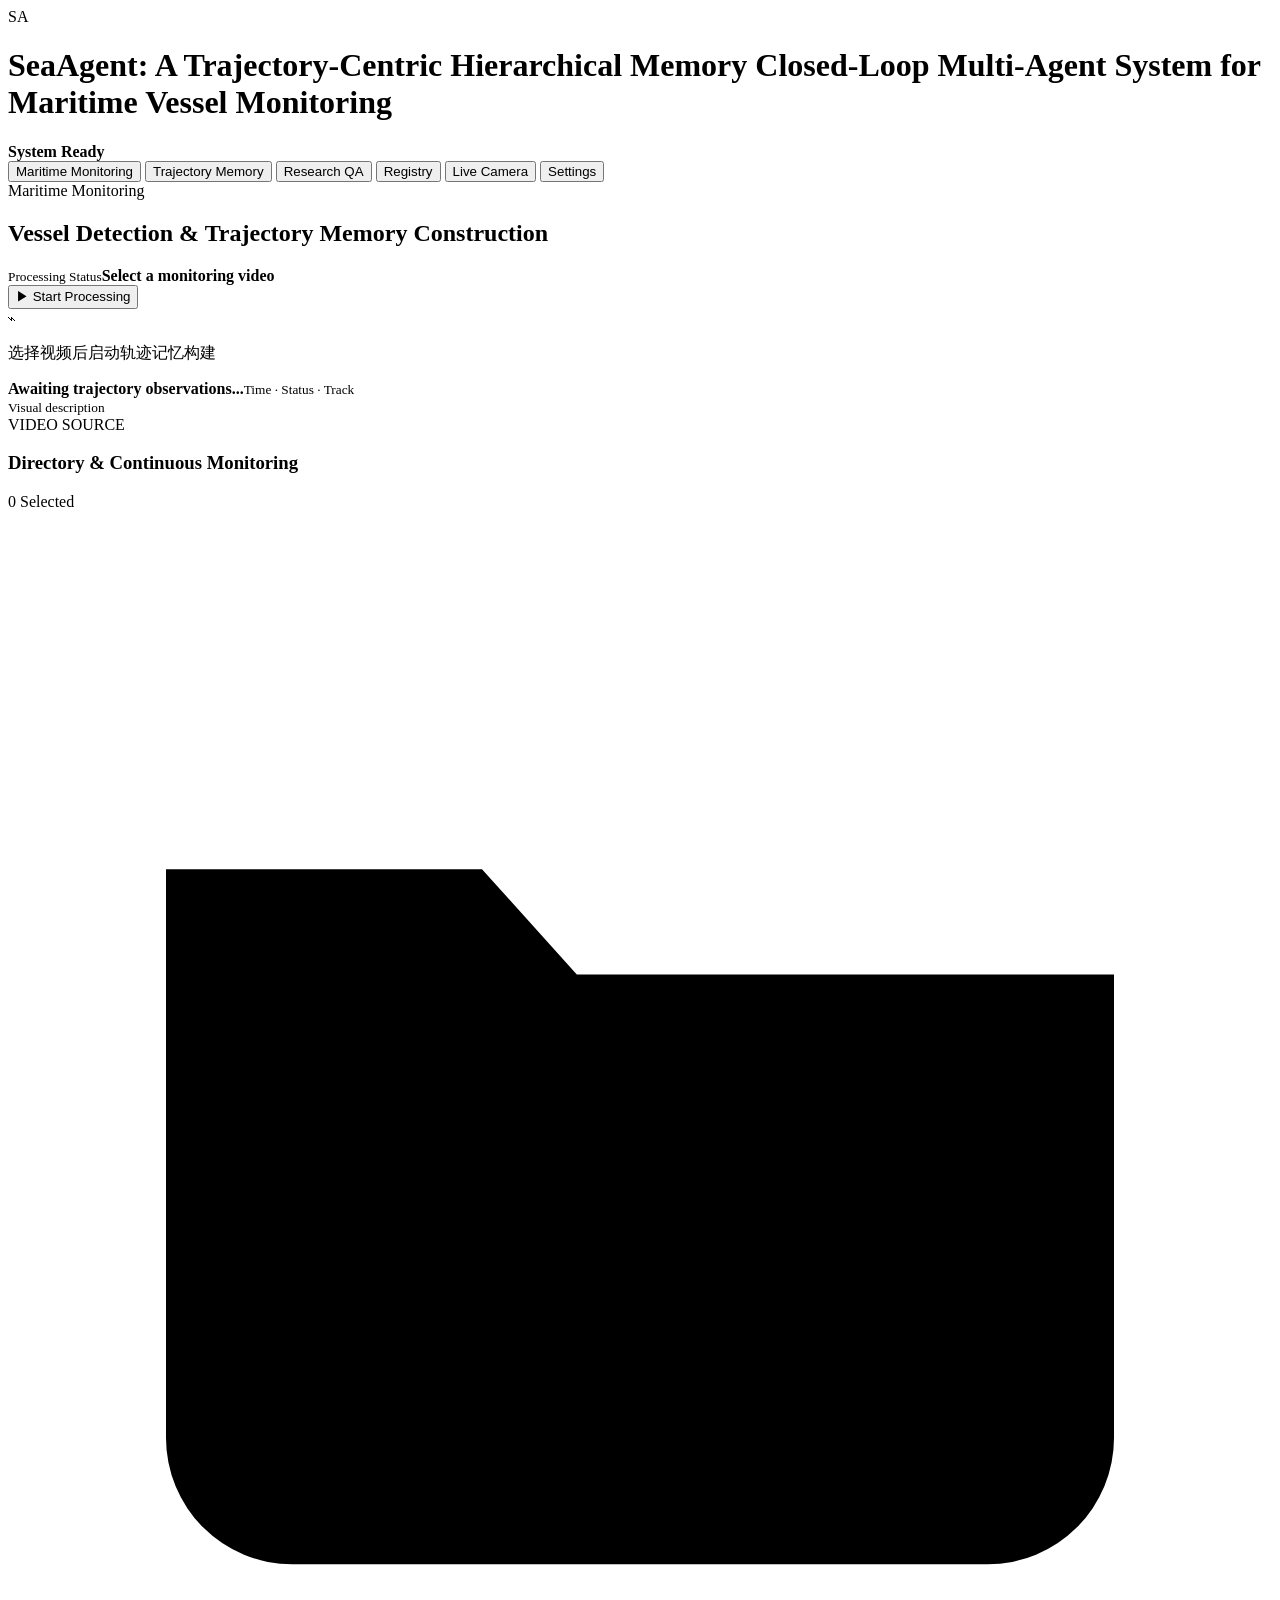
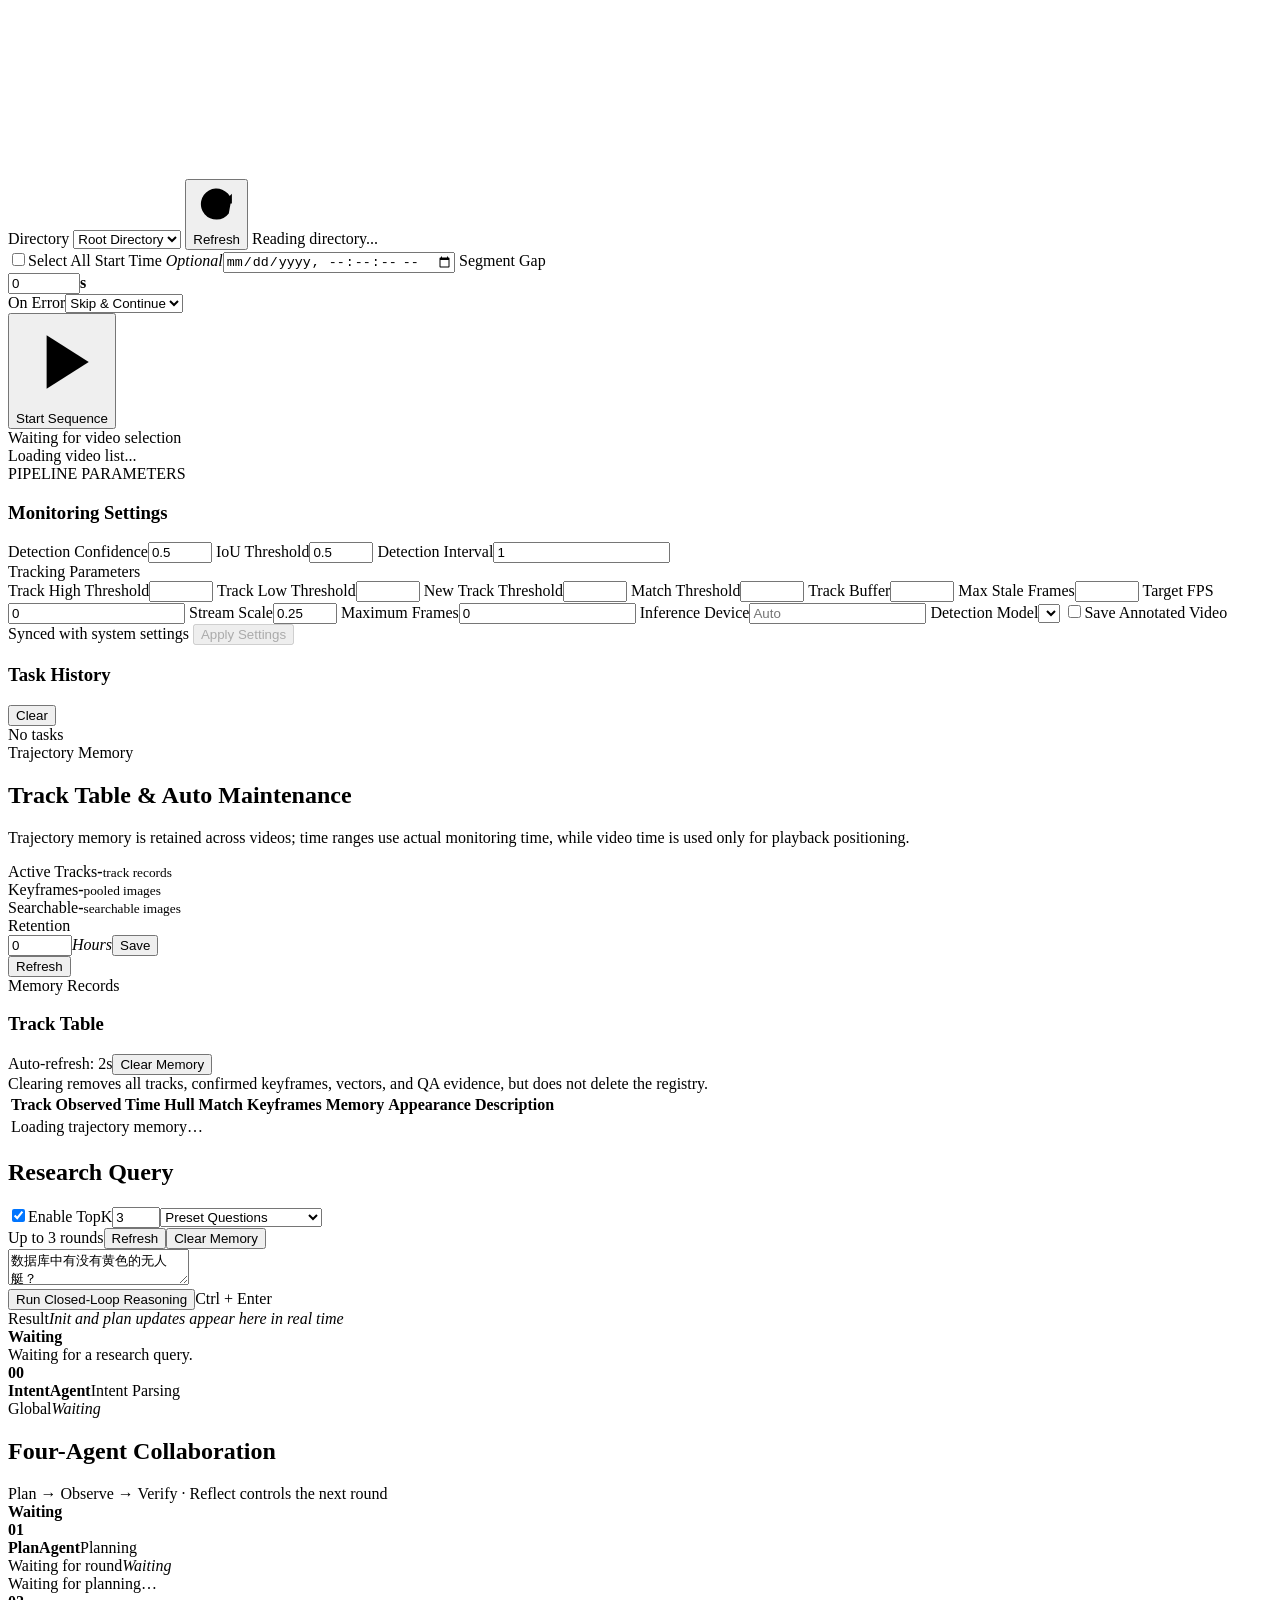
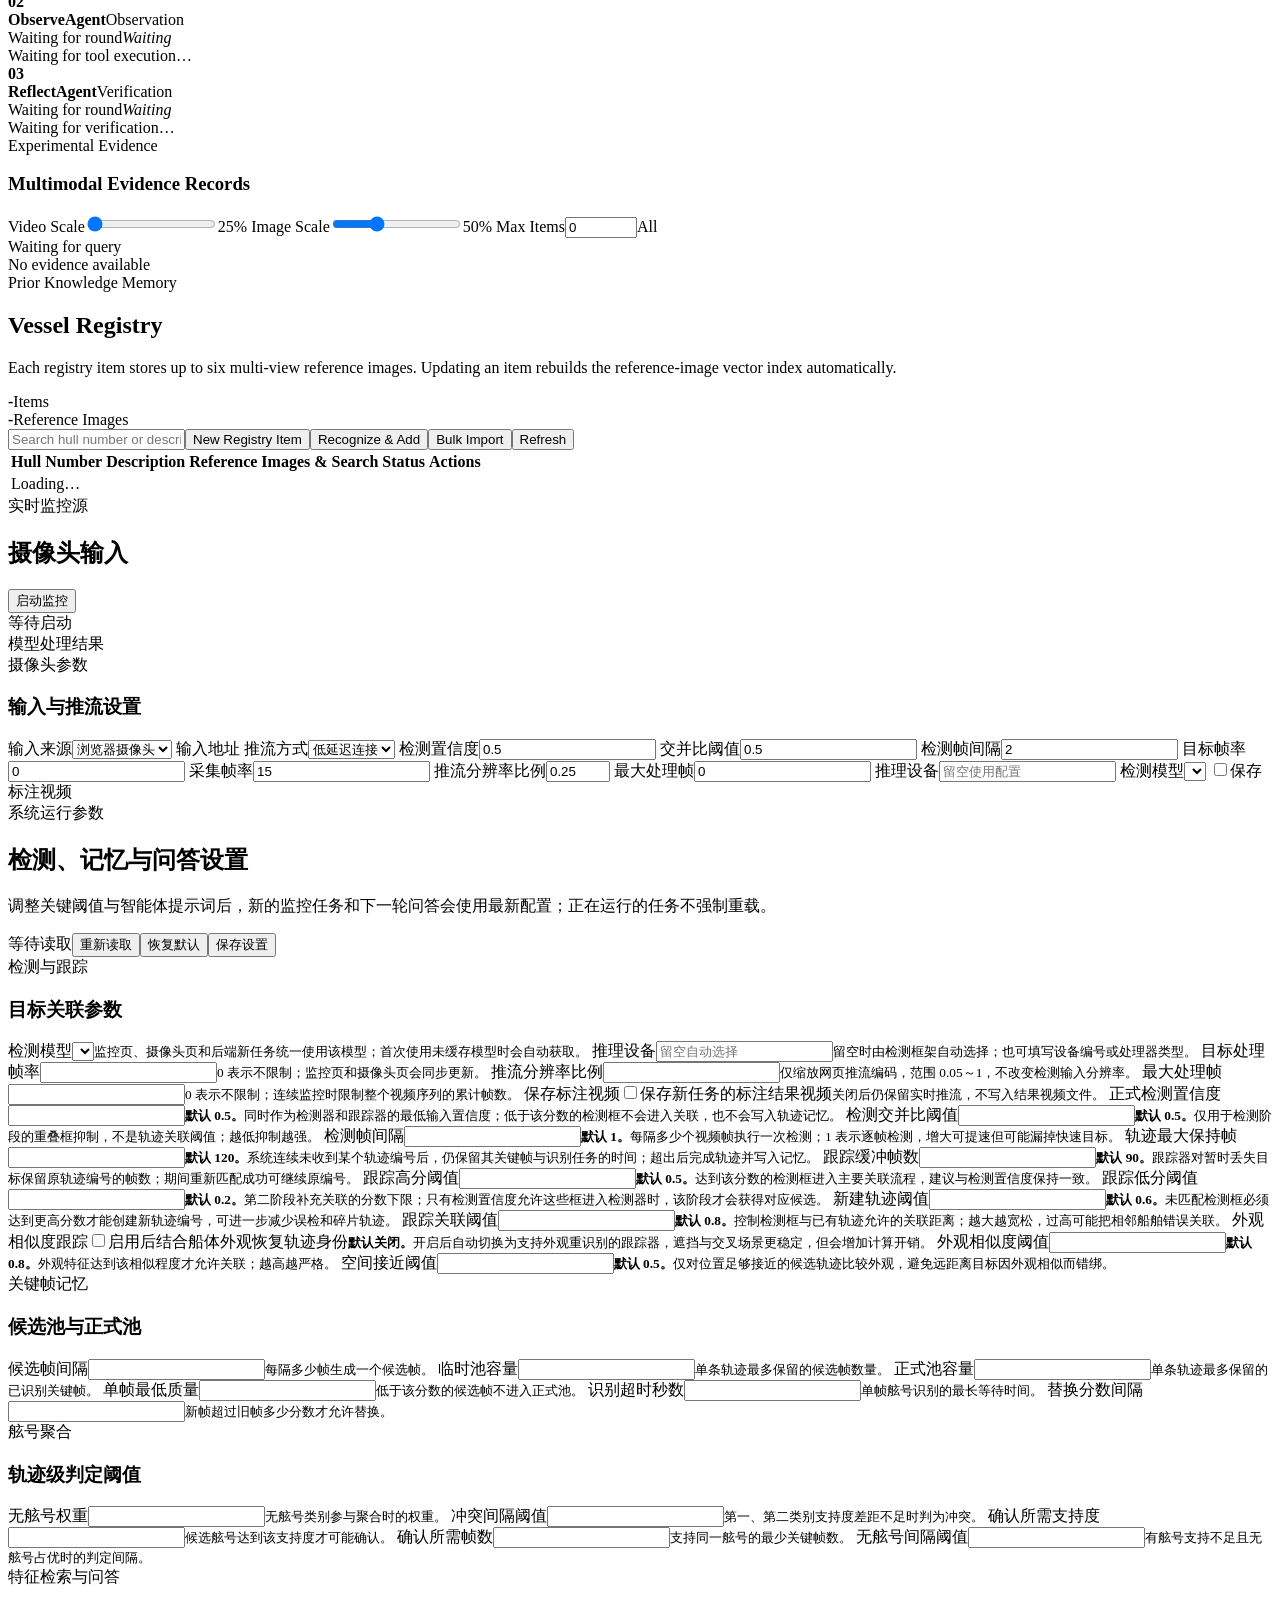
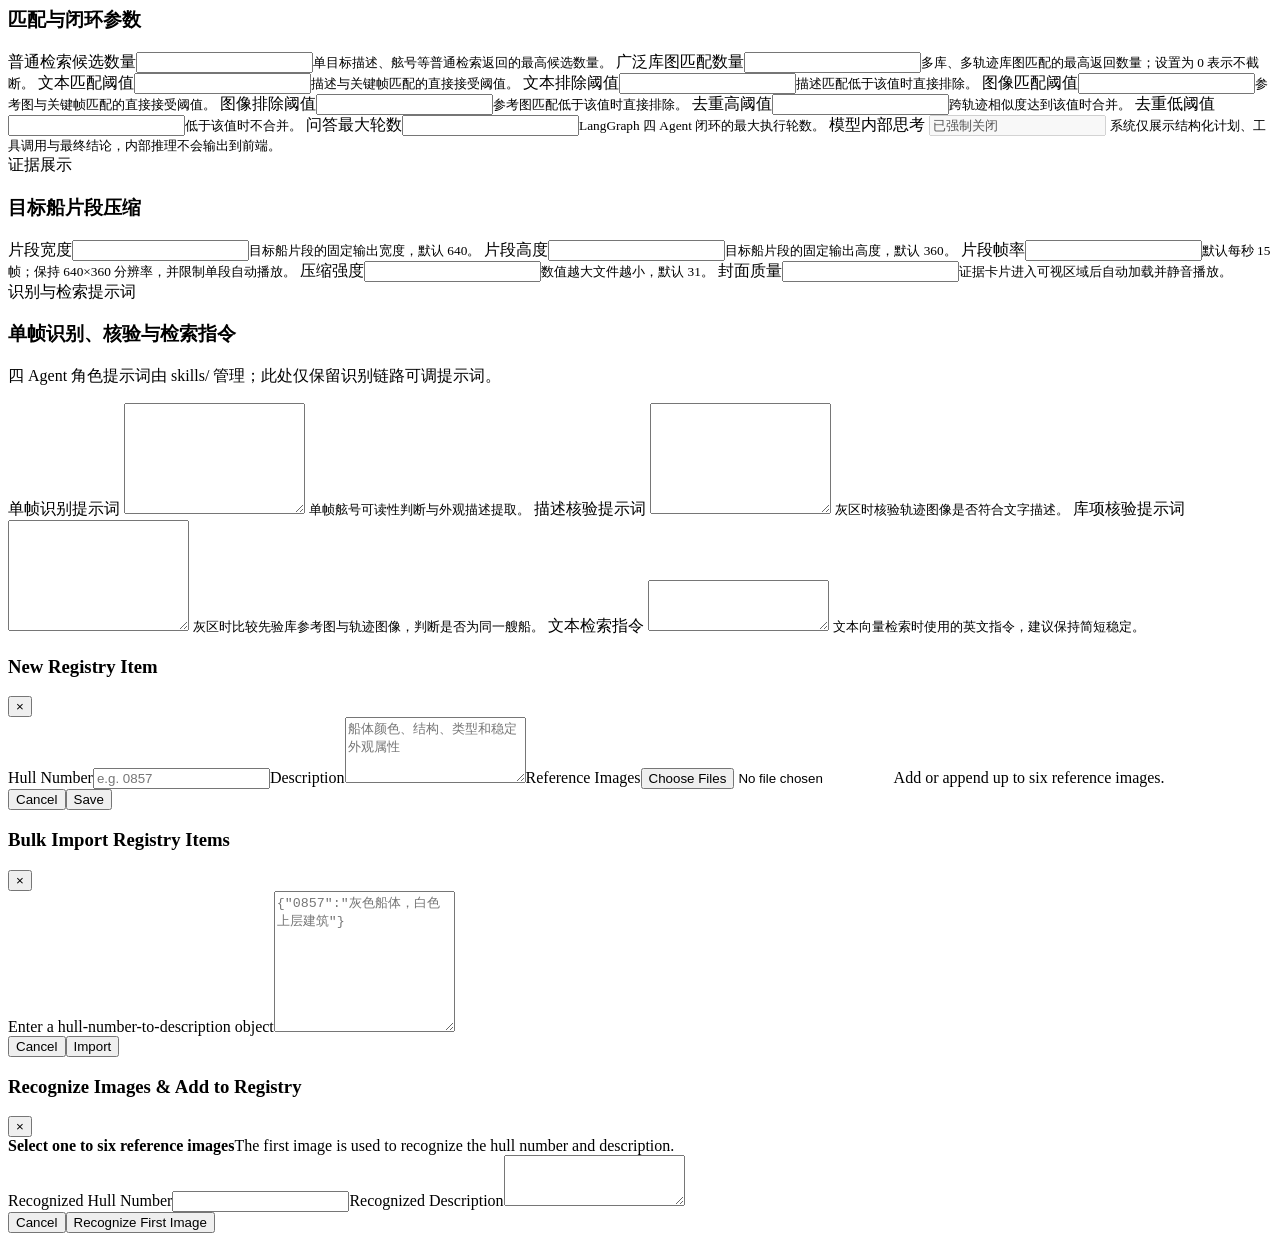
==== commit 67e00997: "chore: 统一措辞（第四批） - index.html / agent.js：InitAgent → IntentAgent（项目全局口径是   IntentAgent）；面板标题 Three-A" ====
--- a/web/templates/index.html
+++ b/web/templates/index.html
@@ -172,7 +172,7 @@
               <div class="agent-result-empty">Waiting for a research query.</div>
             </div>
             <div class="agent-result-legacy" aria-hidden="true">
-              <article id="agentIntentResult" class="agent-thought-card intent intent-result-card" data-role="intent" data-round="0"><div class="agent-thought-head"><div class="agent-stage"><b>00</b><div><strong>InitAgent</strong><span>Intent Parsing</span></div></div><div class="agent-card-state"><span class="agent-card-round">Global</span><em>Waiting</em></div></div><div class="agent-stream-text"></div><div class="agent-thought-tags"></div></article>
+              <article id="agentIntentResult" class="agent-thought-card intent intent-result-card" data-role="intent" data-round="0"><div class="agent-thought-head"><div class="agent-stage"><b>00</b><div><strong>IntentAgent</strong><span>Intent Parsing</span></div></div><div class="agent-card-state"><span class="agent-card-round">Global</span><em>Waiting</em></div></div><div class="agent-stream-text"></div><div class="agent-thought-tags"></div></article>
               <span id="agentInitSummary"></span><span id="agentPlanRound"></span><span id="agentPlanMeter"></span><span id="agentPlanProgress"></span><span id="agentPlanDecision"></span>
             </div>
           </div>
@@ -188,7 +188,7 @@
 
       <section class="panel agent-thinking-panel">
         <div class="panel-head agent-collab-head">
-          <div class="agent-collab-title"><h2>Three-Agent Collaboration</h2><span id="agentPlanMode">Plan → Observe → Verify · Reflect controls the next round</span></div>
+          <div class="agent-collab-title"><h2>Four-Agent Collaboration</h2><span id="agentPlanMode">Plan → Observe → Verify · Reflect controls the next round</span></div>
           <div class="thinking-state"><span id="agentThinkingDot"></span><strong id="agentThinkingState">Waiting</strong></div>
         </div>
         <div id="agentThoughtStream" class="thought-stream fixed-agent-stream" aria-live="polite">
